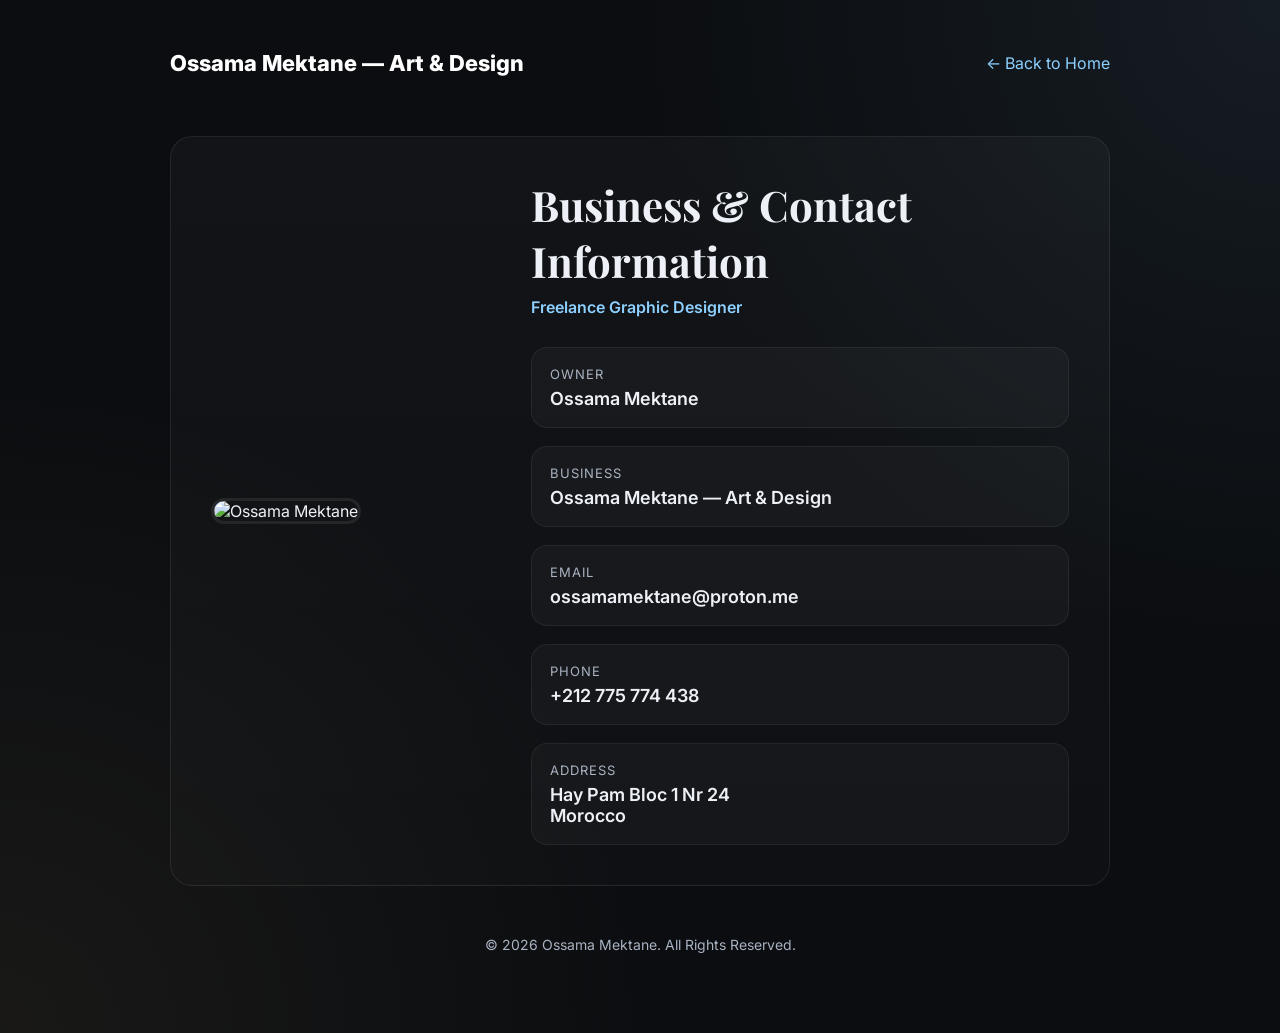
==== contact.html @ 6d2d2c59 "Rename contact to contact.html" ====
<!DOCTYPE html>
<html lang="en">
<head>
<meta charset="UTF-8">
<meta name="viewport" content="width=device-width, initial-scale=1.0">
<title>Contact | Ossama Mektane</title>

<link rel="preconnect" href="https://fonts.googleapis.com">
<link rel="preconnect" href="https://fonts.gstatic.com" crossorigin>
<link href="https://fonts.googleapis.com/css2?family=Inter:wght@400;600;800&family=Playfair+Display:wght@700&display=swap" rel="stylesheet">

<style>

:root{
--bg:#0b0d10;
--card:#11151c;
--text:#edf1f7;
--muted:#aab3c2;
--accent:#8dd0ff;
--ring:rgba(141,208,255,.25);
--radius:20px;
}

*{
margin:0;
padding:0;
box-sizing:border-box;
}

body{
background:
radial-gradient(circle at top right,rgba(141,208,255,.08),transparent 40%),
radial-gradient(circle at bottom left,rgba(255,210,141,.06),transparent 40%),
var(--bg);
font-family:Inter,sans-serif;
color:var(--text);
}

.container{
max-width:1000px;
margin:auto;
padding:30px;
}

header{
display:flex;
justify-content:space-between;
align-items:center;
padding:20px 0;
}

.logo{
font-size:22px;
font-weight:800;
}

.logo a{
color:white;
text-decoration:none;
}

.back{
text-decoration:none;
color:var(--accent);
}

.card{
margin-top:40px;
background:linear-gradient(180deg,rgba(255,255,255,.03),rgba(255,255,255,.015));
border:1px solid rgba(255,255,255,.08);
border-radius:22px;
padding:40px;
display:grid;
grid-template-columns:280px 1fr;
gap:40px;
align-items:center;
}

.photo img{
width:240px;
height:240px;
object-fit:cover;
border-radius:20px;
border:3px solid rgba(255,255,255,.08);
}

h1{
font-family:"Playfair Display",serif;
font-size:42px;
margin-bottom:8px;
}

.subtitle{
color:var(--accent);
font-weight:600;
margin-bottom:30px;
}

.info{
display:grid;
gap:18px;
}

.item{
background:rgba(255,255,255,.03);
border:1px solid rgba(255,255,255,.06);
padding:18px;
border-radius:16px;
}

.label{
font-size:13px;
color:var(--muted);
margin-bottom:6px;
text-transform:uppercase;
letter-spacing:1px;
}

.value{
font-size:18px;
font-weight:600;
word-break:break-word;
}

footer{
margin:50px 0;
text-align:center;
color:var(--muted);
font-size:14px;
}

@media(max-width:850px){

.card{
grid-template-columns:1fr;
text-align:center;
}

.photo img{
width:180px;
height:180px;
}

}

</style>

</head>

<body>

<div class="container">

<header>

<div class="logo">
<a href="index.html">Ossama Mektane — Art & Design</a>
</div>

<a href="index.html" class="back">← Back to Home</a>

</header>

<div class="card">

<div class="photo">
<img src="https://i.ibb.co/0yZx3MXz/temp-Imagec8k-Hv-B.jpg" alt="Ossama Mektane">
</div>

<div>

<h1>Business & Contact Information</h1>

<div class="subtitle">
Freelance Graphic Designer
</div>

<div class="info">

<div class="item">
<div class="label">Owner</div>
<div class="value">Ossama Mektane</div>
</div>

<div class="item">
<div class="label">Business</div>
<div class="value">Ossama Mektane — Art & Design</div>
</div>

<div class="item">
<div class="label">Email</div>
<div class="value">ossamamektane@proton.me</div>
</div>

<div class="item">
<div class="label">Phone</div>
<div class="value">+212 775 774 438</div>
</div>

<div class="item">
<div class="label">Address</div>
<div class="value">
Hay Pam Bloc 1 Nr 24<br>
Morocco
</div>
</div>

</div>

</div>

</div>

<footer>

© <script>document.write(new Date().getFullYear())</script>
Ossama Mektane. All Rights Reserved.

</footer>

</div>

</body>
</html>
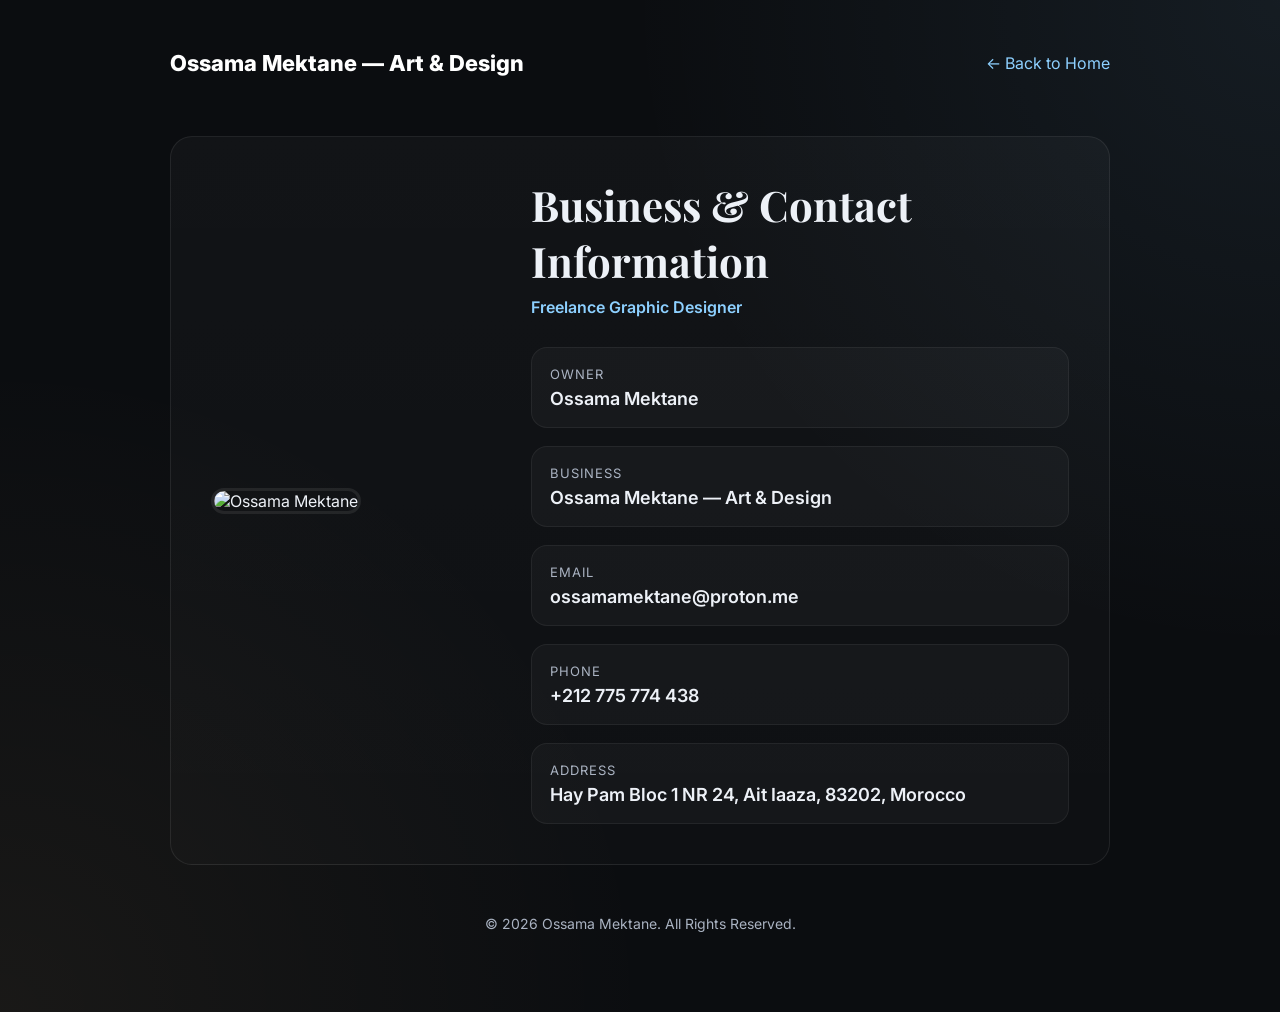
==== commit b97e0ad9: "Update contact.html" ====
--- a/contact.html
+++ b/contact.html
@@ -200,8 +200,7 @@
 <div class="item">
 <div class="label">Address</div>
 <div class="value">
-Hay Pam Bloc 1 Nr 24<br>
-Morocco
+Hay Pam Bloc 1 NR 24, Ait Iaaza, 83202, Morocco
 </div>
 </div>
 
